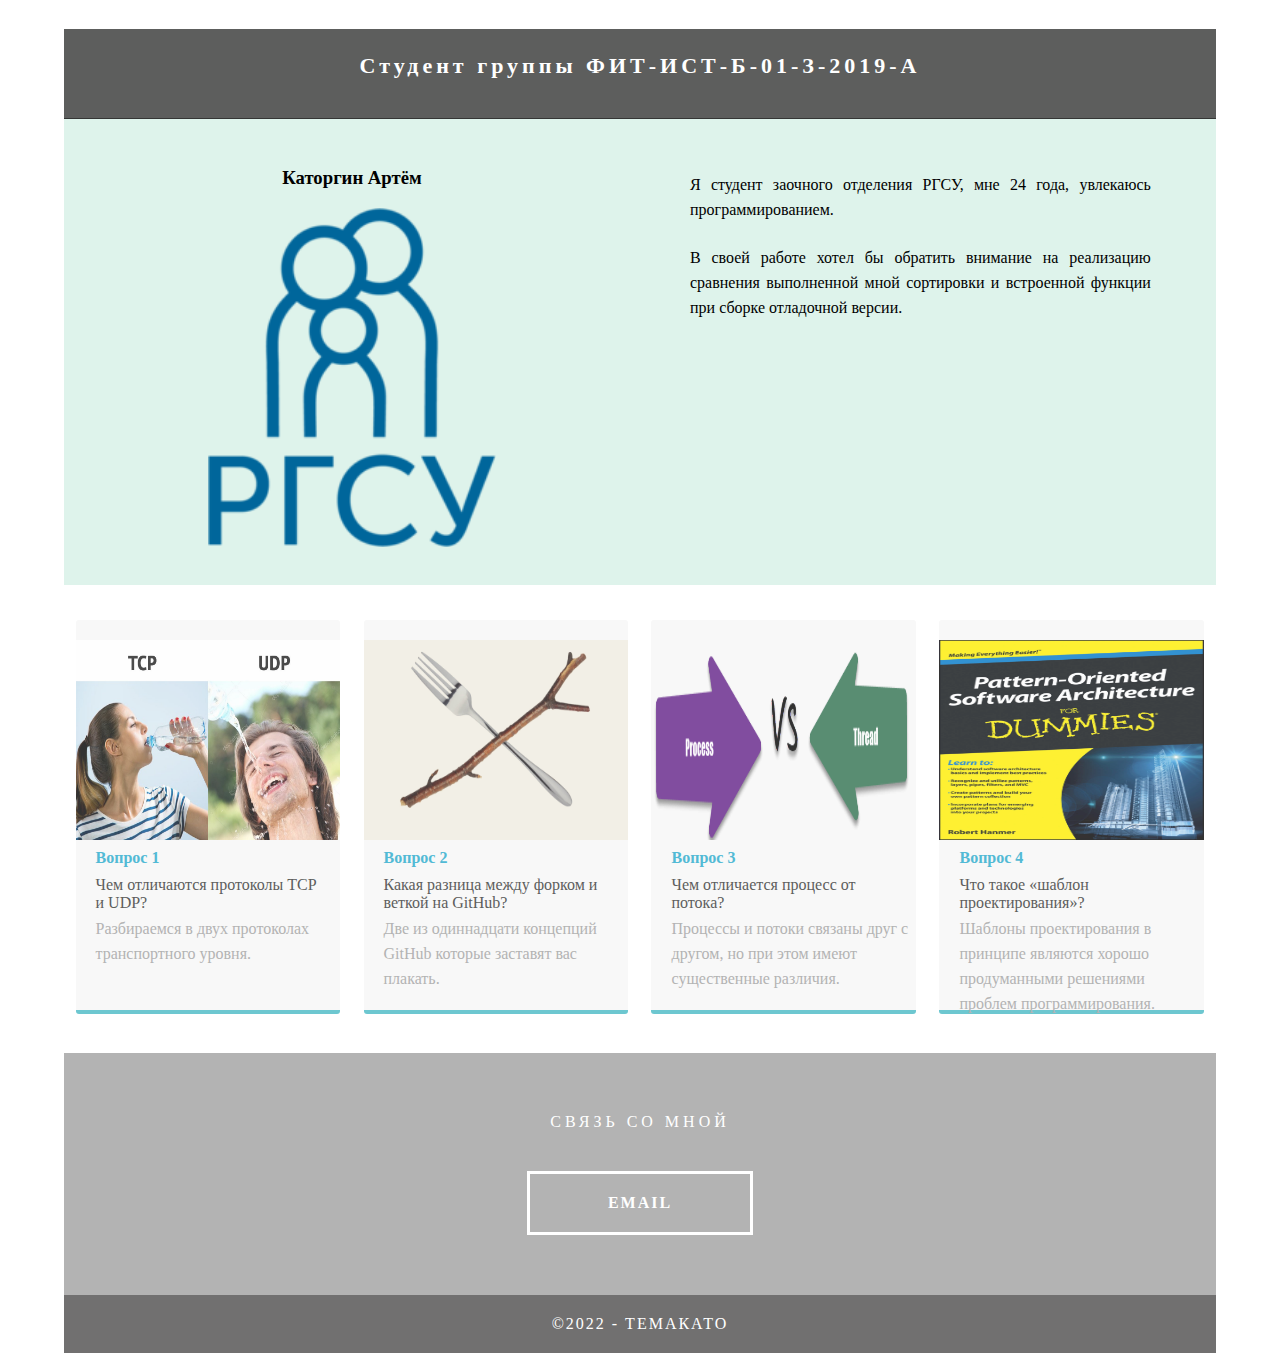
==== index.html @ bb7b4c7f "add files" ====
<!doctype html>
<html>
<head>
<meta charset="utf-8">
<meta http-equiv="X-UA-Compatible" content="IE=edge">
<meta name="viewport" content="width=device-width, initial-scale=1">
<title>Темакато</title>
<link href="css/simpleGridTemplate.css" rel="stylesheet" type="text/css">
</head>
<body>
<!-- Main Container -->
<div class="container"> 
  <!-- Header -->
  <header class="header">
    <h4 class="logo">Студент группы ФИТ-ИСТ-Б-01-З-2019-А</h4>
  </header>
  <!-- Hero Section -->
  <section class="intro">
    <div class="column">
      <h3>Каторгин Артём</h3>
      <img src="images/image-logo.png" alt="" class="profile"> </div>
    <div class="column">
      <p>Я студент заочного отделения РГСУ, мне 24 года, увлекаюсь программированием.</p>
      <p>В своей работе хотел бы обратить внимание на реализацию сравнения выполненной мной сортировки и встроенной функции при сборке отладочной версии. </p>
    </div>
  </section>
  <!-- Stats Gallery Section -->
  <div class="gallery">
    <div class="thumbnail"> <a href="Question_1.html"><img src="images/tcp_udp_main.jpg" alt="" width="2000" class="cards"/></a>
      <h4>Вопрос 1</h4>
      <p class="tag">Чем отличаются протоколы TCP и UDP?</p>
		<p class="text_column">Разбираемся в двух протоколах транспортного уровня.</p>
    </div>
    <div class="thumbnail"> <a href="Question_2.html"><img src="images/fork_brunch_main.jpg" alt="" width="2000" class="cards"/></a>
      <h4>Вопрос 2</h4>
      <p class="tag">Какая разница между форком и веткой на GitHub?</p>
      <p class="text_column">Две из одиннадцати концепций GitHub которые заставят вас плакать.</p>
    </div>
    <div class="thumbnail"> <a href="Question_3.html"><img src="images/process_thread_main.png" alt="" width="2000" class="cards"/></a>
      <h4>Вопрос 3</h4>
      <p class="tag">Чем отличается процесс от потока?</p>
      <p class="text_column">Процессы и потоки связаны друг с другом, но при этом имеют существенные различия.</p>
    </div>
    <div class="thumbnail"> <a href="Question_4.html"><img src="images/pattern_main.jpg" alt="" width="2000" class="cards"/></a>
      <h4>Вопрос 4</h4>
      <p class="tag">Что такое «шаблон проектирования»?</p>
      <p class="text_column">Шаблоны проектирования в принципе являются хорошо продуманными решениями проблем программирования. </p>
    </div>
  </div>
 
  <!-- Footer Section -->
  <footer id="contact">
    <script>
		function SendEmail(){
			window.location = "mailto:katorginartem117@gmail.com";
		}
	  </script>
    <p class="hero_header">СВЯЗЬ СО МНОЙ</p><div class="button" onclick="SendEmail();">EMAIL</div>
    
  </footer>
  <!-- Copyrights Section -->
  <div class="copyright">&copy;2022 - <strong>Темакато</strong></div>
</div>
<!-- Main Container Ends -->
</body>
</html>
---- css/simpleGridTemplate.css ----
@charset "UTF-8";
/* Body */
body {
	font-family: Cambria, "Hoefler Text", "Liberation Serif", Times, "Times New Roman", serif;
	background-color: #FFFFFF;
	margin: 0;
}
/* Container */
.container {
	width: 90%;
	margin-left: auto;
	margin-right: auto;
	background-color: #FFFFFF;
}
/* Header */
header {
	width: 100%;
	height: 8%;
	background-color: #5D5E5D;
	border-bottom: 1px solid #353635;
}
.logo {
	color: #fff;
	font-weight: bold;
	margin-left: auto;
	letter-spacing: 4px;
	margin-right: auto;
	text-align: center;
	padding-top: 15px;
	line-height: 2em;
	font-size: 22px;
}
.hero_header {
	color: #FFFFFF;
	text-align: center;
	margin: 0;
	letter-spacing: 4px;
}
/* About Section */
.text_column {
	width: 90%;
	text-align: left;
	font-weight: lighter;
	line-height: 25px;
	float: left;
	padding-left: 20px;
	padding-right: 20px;
	color: #A3A3A3;
}
.gallery {
	clear: both;
	display: inline-block;
	width: 100%;
	background-color: #FFFFFF;
	/* [disabled]min-width: 400px;
*/
	padding-bottom: 35px;
	padding-top: 0px;
	margin-top: -5px;
	margin-bottom: 0px;
}
.thumbnail {
	width: 23%;
	height: 350px;
	text-align: center;
	float: left;
	margin-top: 35px;
	background-color: #F8F8F8;
	padding-bottom: 20px;
	margin-left: 1%;
	margin-right: 1%;
	border-radius: 3px;
	padding-top: 20px;
	border-bottom: 4px solid #6DC7D0;
}
.gallery .thumbnail h4 {
	margin-top: 5px;
	margin-bottom: 5px;
	color: #52BAD5;
	text-align: left;
	padding-left: 20px;
	padding-right: 20px;
}
.gallery .thumbnail p {
	margin: 0;
	color: #B3B3B3;
	text-align: left;
	padding-left: 20px;
}
/* More info */
.intro {
	background-color: #FFFFFF;
	padding-bottom: 35px;
	color: #000000;
}
.column {
	width: 50%;
	text-align: center;
	padding-top: 30px;
	float: left;
}
.intro .column h3 {
	text-align: center;
}

.cards {
	width: 100%;
	height: 200px;
	max-width: 400px;
	max-height: 200px;
	opacity: 0.8;
}
.intro .column p {
	padding-left: 30px;
	padding-right: 30px;
	text-align: justify;
	line-height: 25px;
	font-weight: lighter;
	margin-left: 20px;
	margin-right: 20px;
	width: 80%;
	margin-top: 4%;
}
.button {
	width: 200px;
	margin-top: 40px;
	margin-right: auto;
	margin-bottom: auto;
	margin-left: auto;
	padding-top: 20px;
	padding-right: 10px;
	padding-bottom: 20px;
	padding-left: 10px;
	text-align: center;
	vertical-align: middle;
	border-radius: 0px;
	text-transform: uppercase;
	font-weight: bold;
	letter-spacing: 2px;
	border: 3px solid #FFFFFF;
	color: #FFFFFF;
	transition: all 0.3s linear;
}
.button:hover {
	background-color: #6DC7D0;
	color: #FFFFFF;
	cursor: pointer;
}
.copyright {
	text-align: center;
	padding-top: 20px;
	padding-bottom: 20px;
	background-color: #717070;
	color: #FFFFFF;
	text-transform: uppercase;
	font-weight: lighter;
	letter-spacing: 2px;
	border-top-width: 2px;
}
footer {
	background-color: #B3B3B3;
	padding-top: 60px;
	padding-bottom: 60PX;
}
.intro {
	display: inline-block;
	background-color: #def3eb;
}
.profile {
	width: 50%;
}
.gallery .thumbnail .tag {
	color: #5D5E5D;
	padding-bottom: 4px;
	padding-top: 4px;
	text-align: left;
	padding-left: 20px;
	padding-right: 20px;
}

/* Mobile */
@media (max-width: 320px) {
.logo {
	width: 100%;
	text-align: center;
	margin-top: 13px;
	margin-right: 0px;
	margin-bottom: 0px;
	margin-left: 0px;
}
.text_column {
	width: 100%;
	text-align: justify;
	padding: 0;
}
.intro .column p {
	width: 80%;
	margin-left: 0px;
}
.text_column {
	padding-left: 20px;
}
.thumbnail {
	width: 100%;
}
.column {
	width: 100%;
	margin-top: 0px;
}
.hero_header {
	padding-left: 10px;
	padding-right: 10px;
	line-height: 22px;
	text-align: center;
}
}

/* Small Tablets */
@media (min-width: 321px)and (max-width: 767px) {
.logo {
	width: 100%;
	text-align: center;
	margin-top: 13px;
	margin-right: 0px;
	margin-bottom: 0px;
	margin-left: 0px;
}
.text_column {
	width: 100%;
	text-align: left;
	padding: 0;
}
.thumbnail {
	width: 100%;
}
.column {
	width: 100%;
	margin-top: 0px;
}
.thumbnail {
	width: 100%;
}
.text_column {
	padding-left: 20px;
	padding-right: 20px;
	width: 90%;
}
.column {
	width: 100%;
	margin-left: 0px;
	margin-right: 0px;
}
.profile {
	width: 100%;
}
.intro .column p {
	width: 90%;
	text-align: center;
	padding-left: 0px;
}
}

/* Small Desktops */
@media (min-width: 768px) and (max-width: 1096px) {
.text_column {
	width: 100%;
}
.thumbnail {
	width: 48%;
}
.text_column {
	width: 90%;
	margin: 0;
	padding: 20px;
}
.intro .column p {
	width: 80%;
}
}
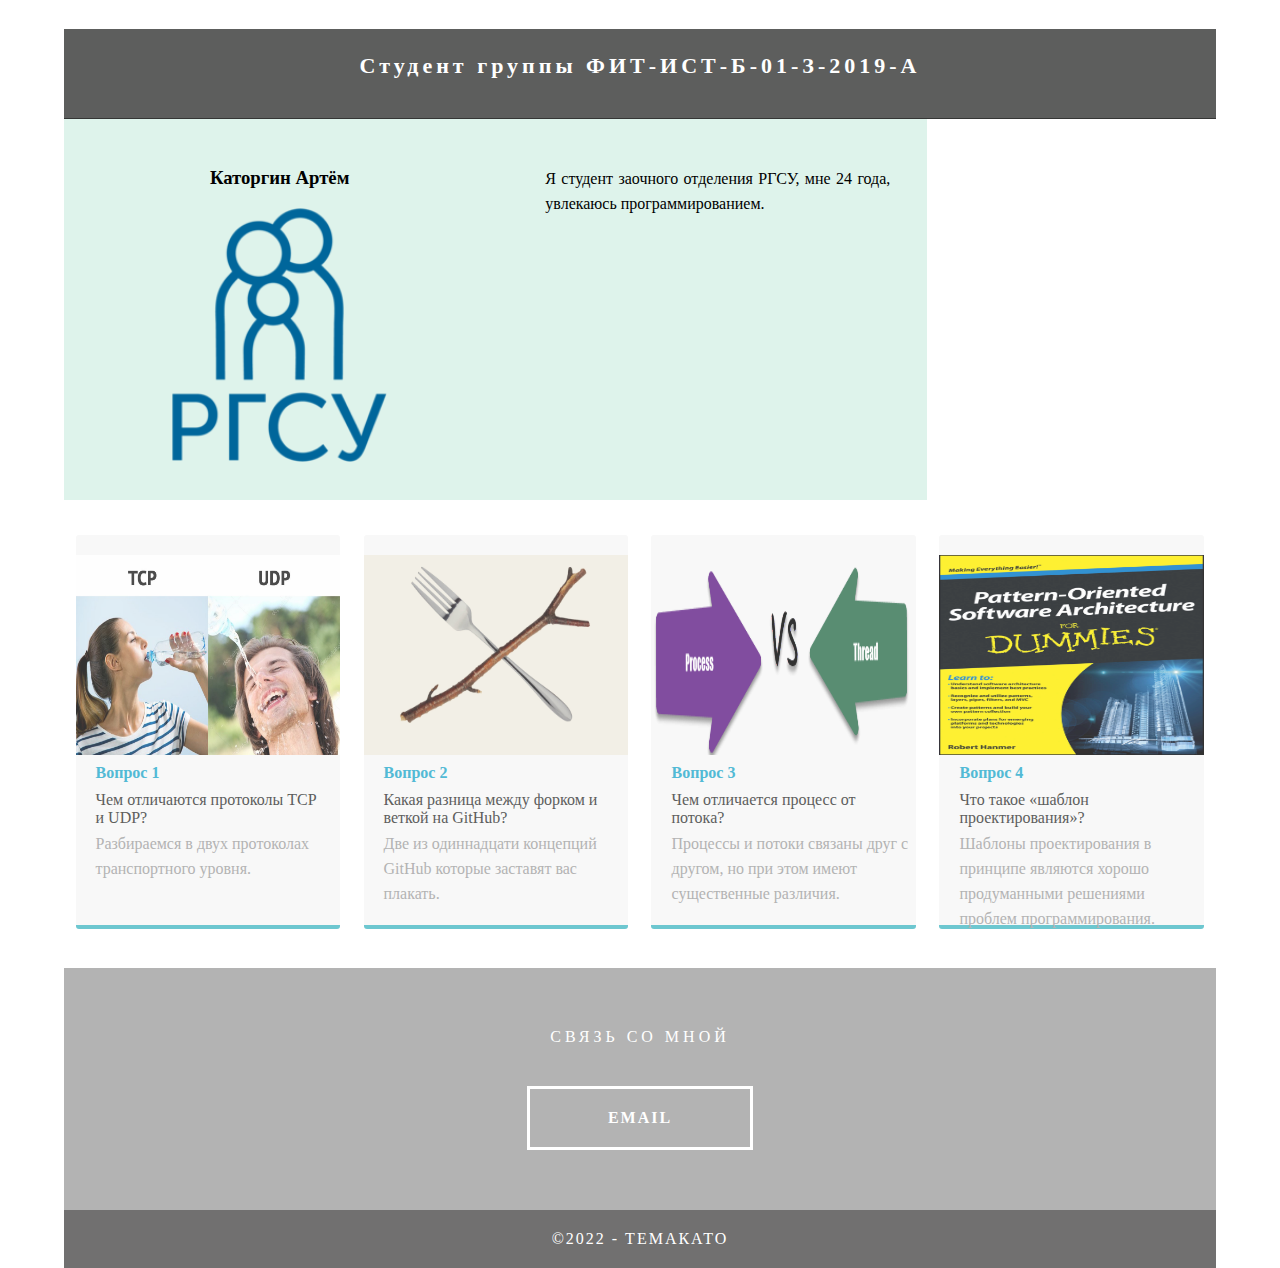
==== commit 89ba4f27: "Update index.html" ====
--- a/index.html
+++ b/index.html
@@ -21,7 +21,6 @@
       <img src="images/image-logo.png" alt="" class="profile"> </div>
     <div class="column">
       <p>Я студент заочного отделения РГСУ, мне 24 года, увлекаюсь программированием.</p>
-      <p>В своей работе хотел бы обратить внимание на реализацию сравнения выполненной мной сортировки и встроенной функции при сборке отладочной версии. </p>
     </div>
   </section>
   <!-- Stats Gallery Section -->
